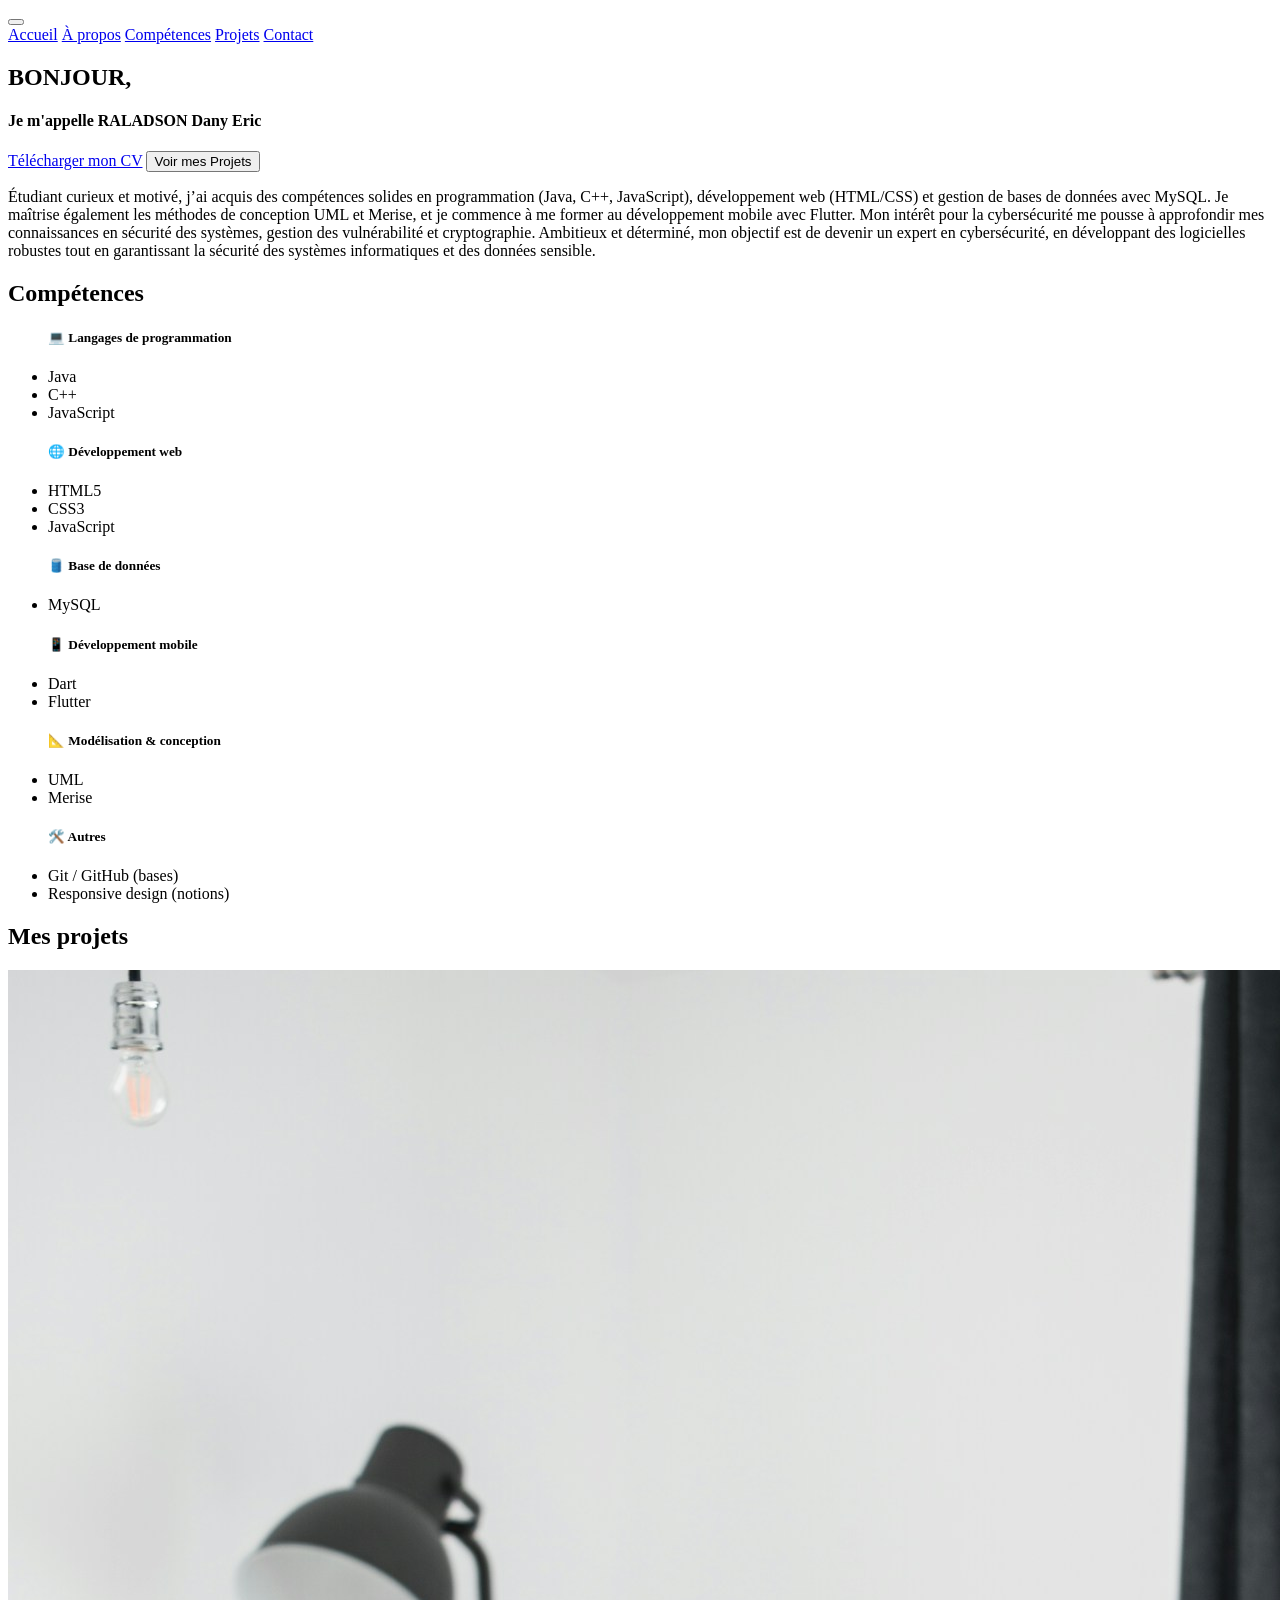
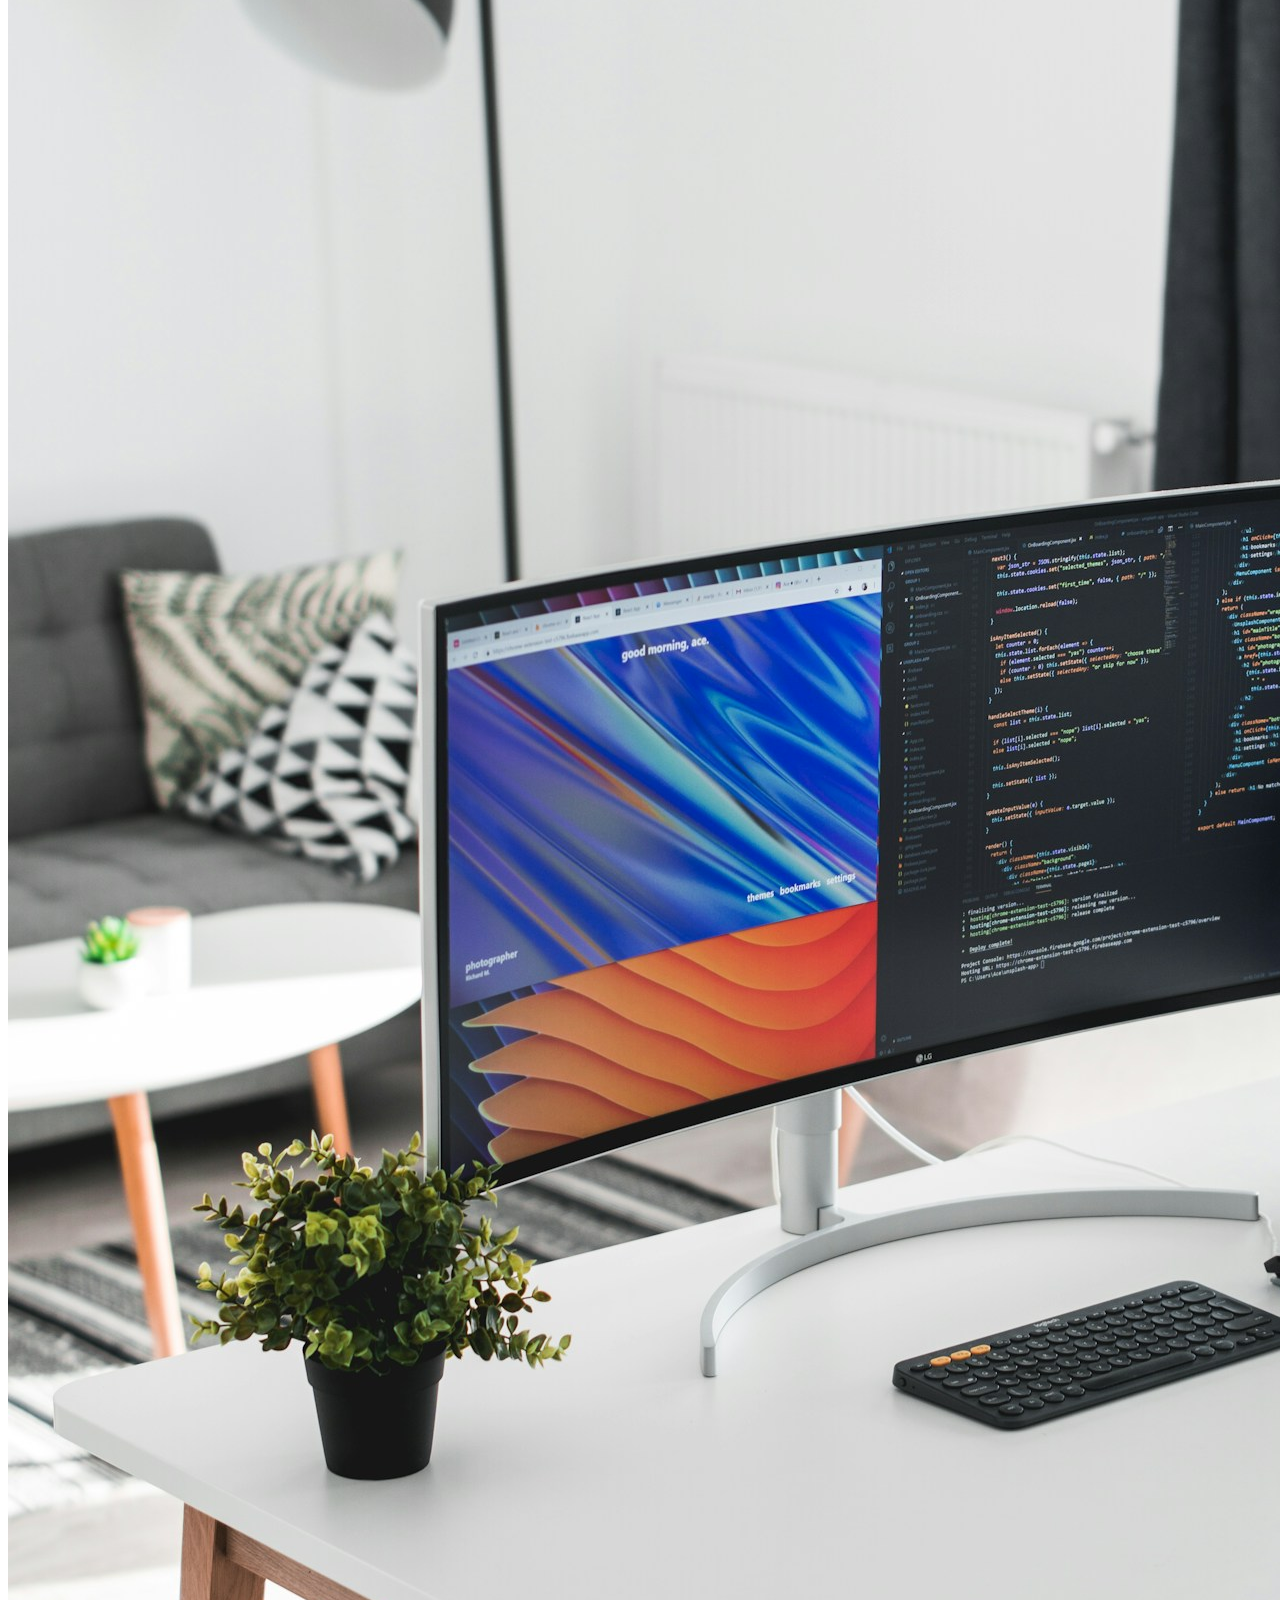
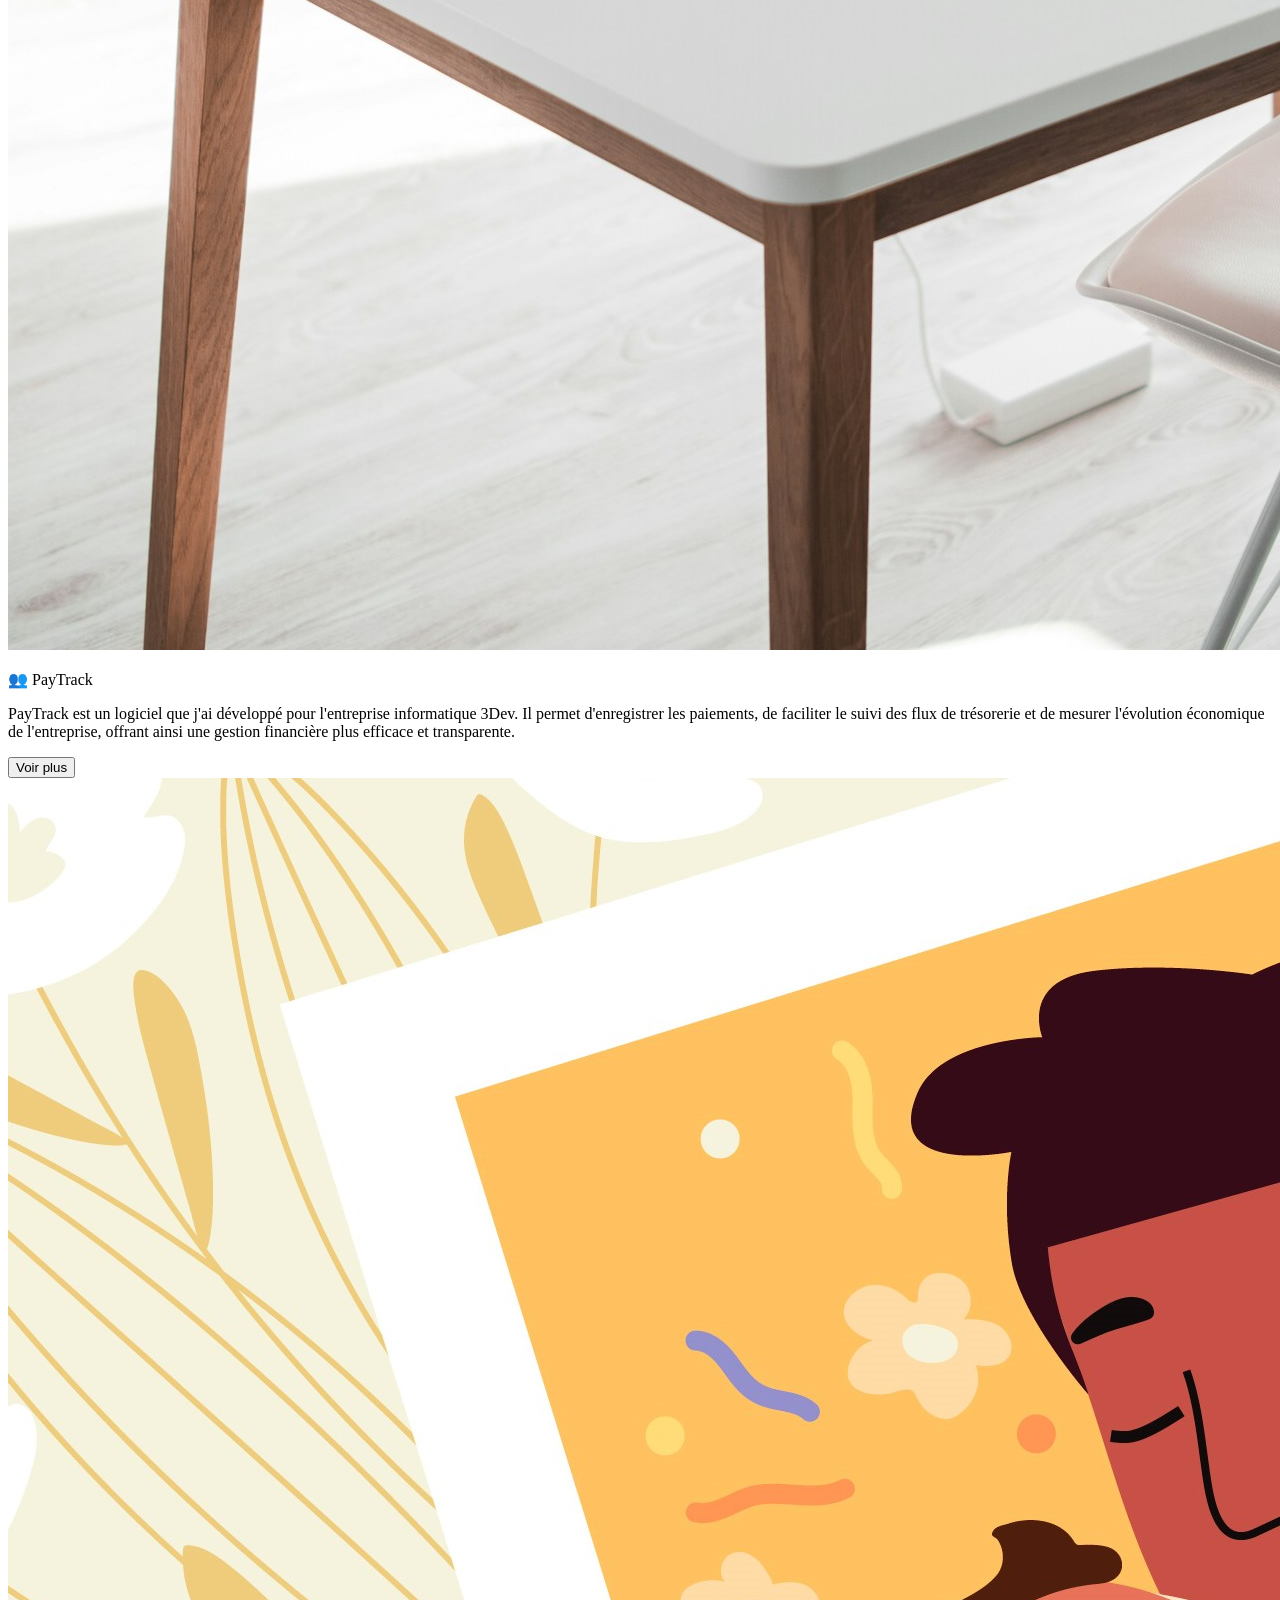
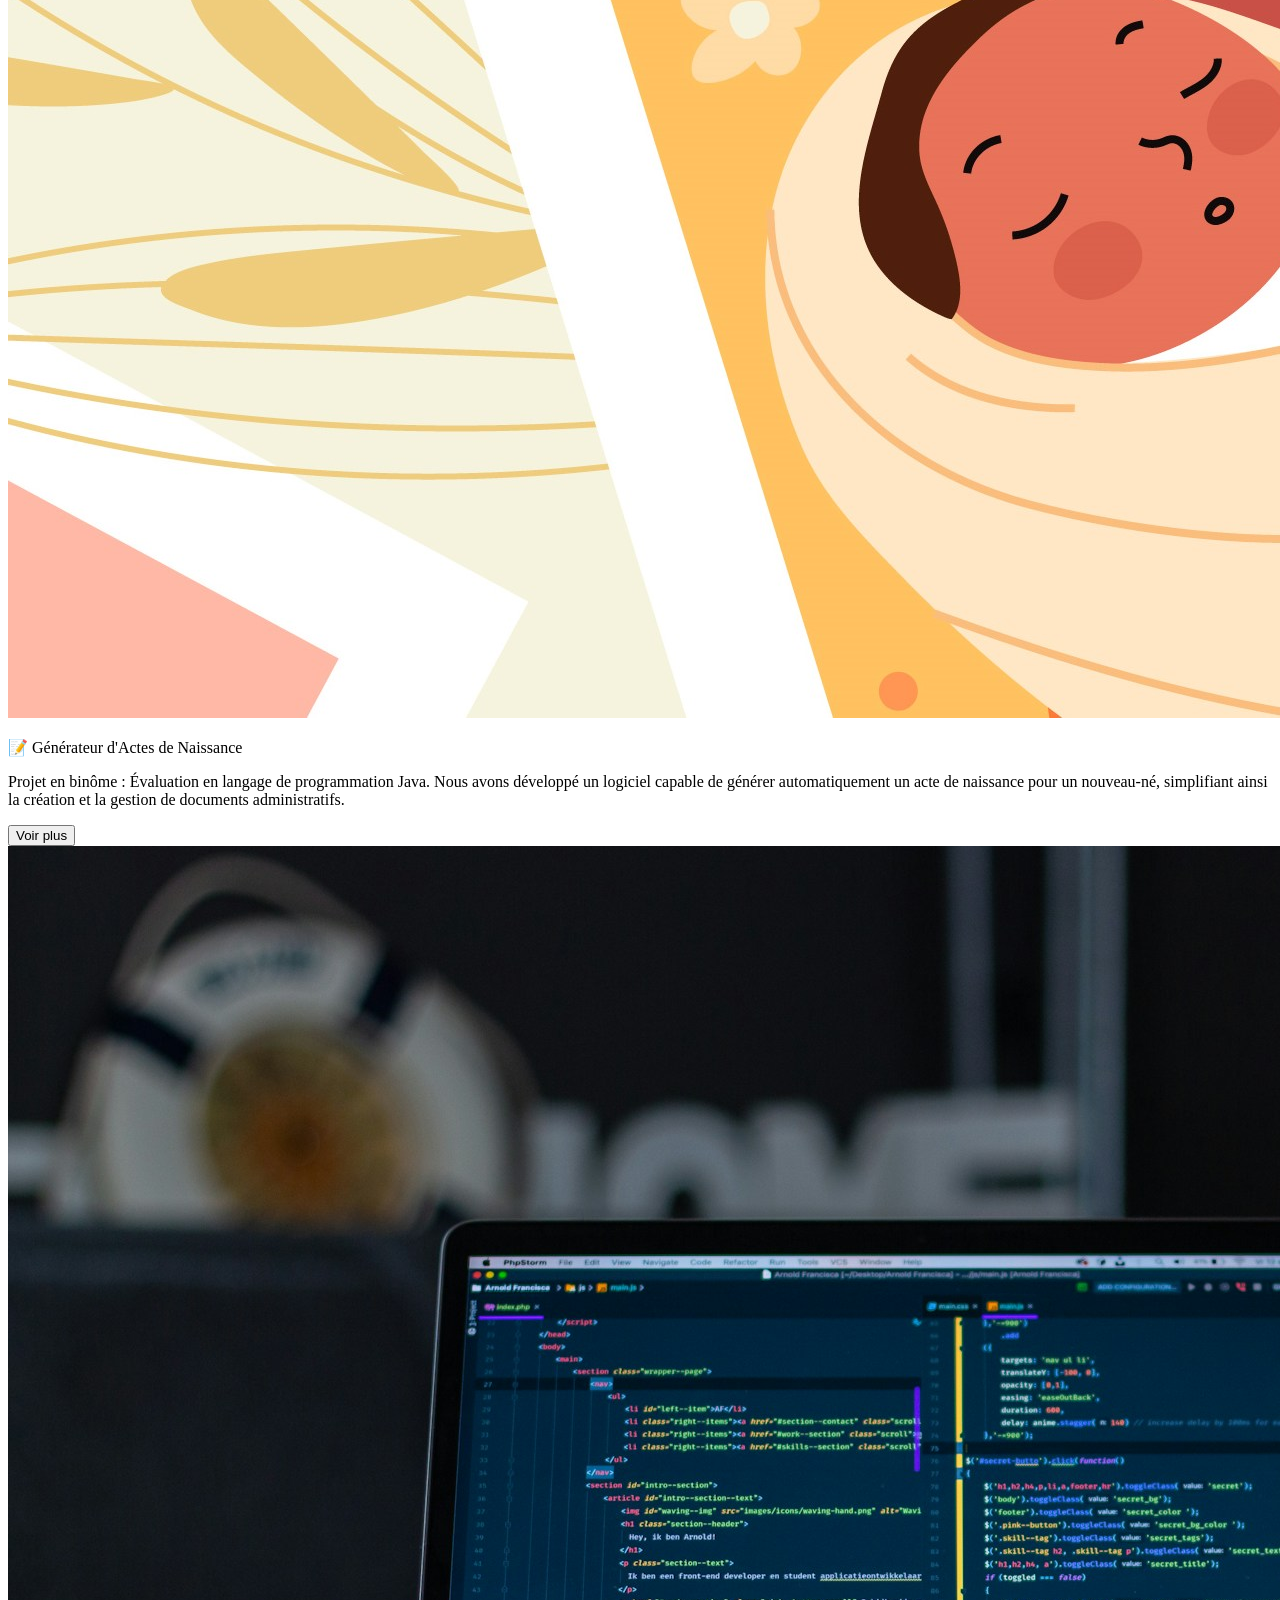
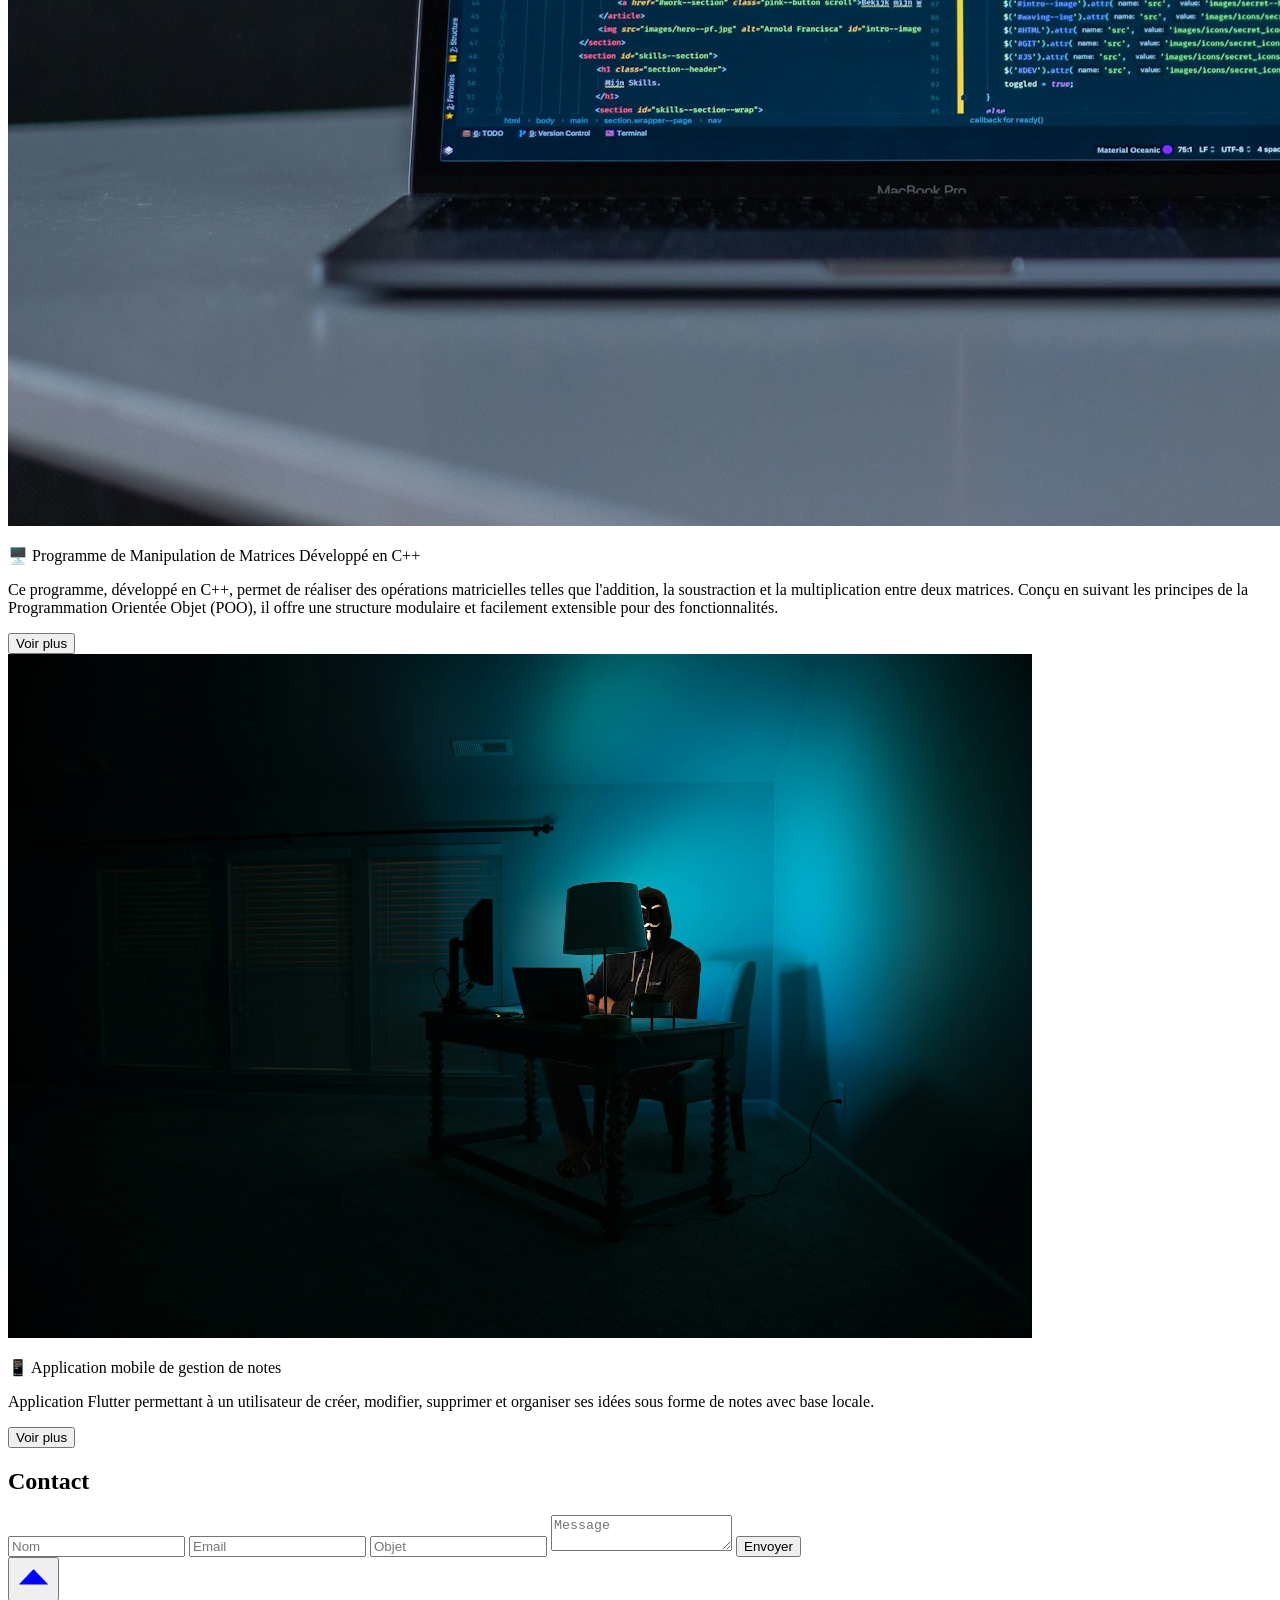
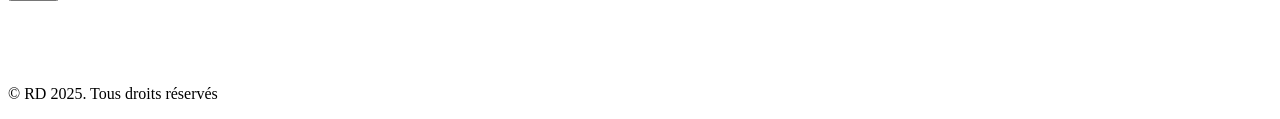
==== index.html @ 6e1ddc00 "enregistrement modification localisation" ====
<!DOCTYPE html>
<html lang="fr">

<head>
  <meta charset="UTF-8" />
  <meta name="viewport" content="width=device-width, initial-scale=1" />
  <link rel="stylesheet" href="style.css">
  <link rel="stylesheet" href="version_mobile.css">
  <link rel="stylesheet" href="version_tablette.css">
  <link rel="stylesheet" href="version_pc_réduit.css">
  <title>Portfolio RALADSON Dany Eric</title>
  <script src="typed.js"></script>
</head>

<body>
  <header>
    <div class="navigation" id="top">
      <div class="logo"></div>
      <button class="btn-menu">
        <img src="./new_icône/icons8_Menu_64px.png" alt="" class="menu" height="50px" width="50px" hidden>
      </button>
      <nav class="cacher">
        <a href="#ac">Accueil</a>
        <a href="#propos">À propos</a>
        <a href="#skill">Compétences</a>
        <a href="#projets">Projets</a>
        <a href="#contacts">Contact</a>
      </nav>
    </div>
  </header>

  <main>
    <section id="ac" class="fade-in">
      <div class="presentation">
        <h1>BONJOUR,</h1>
        <h4 class="nom">Je m'appelle <strong>RALADSON Dany Eric</strong></h4>
        <span id="typed"></span>

        <div class="boutton-header">
          <a href="/ressources/CV_RALADSON_DANY_ERIC.pdf" class="monCv" title="Télécharger mon CV">Télécharger mon CV</a>
          <button title="Projets sur Git">Voir mes Projets</button>
        </div>
      </div>
      <div class="photo">
      </div>
    </section>

    <section id="propos" class="fade-in">
      <div class="description">
        <p>
          Étudiant curieux et motivé, j’ai acquis des compétences solides en programmation (Java, C++, JavaScript),
          développement web (HTML/CSS) et gestion de bases de données avec MySQL.
          Je maîtrise également les méthodes de conception UML et Merise, et je commence à me former au développement
          mobile avec Flutter.
          Mon intérêt pour la cybersécurité me pousse
          à approfondir mes connaissances en sécurité
          des systèmes, gestion des vulnérabilité et cryptographie.
          Ambitieux et déterminé, mon objectif
          est de devenir un expert en
          cybersécurité, en développant des
          logicielles robustes tout en garantissant
          la sécurité des systèmes informatiques
          et des données sensible.
        </p>
      </div>
    </section>

    <h2 id="skill" class="fade-in">Compétences</h2>

    <section id="competences" class="container fade-in">

      <ul>

        <h5>💻 Langages de programmation</h5>
        <li>Java</li>
        <li>C++</li>
        <li>JavaScript</li>
      </ul>


      <ul>
        <h5>🌐 Développement web</h5>
        <li>HTML5</li>
        <li>CSS3</li>
        <li>JavaScript</li>
      </ul>


      <ul>
        <h5>🛢️ Base de données</h5>
        <li>MySQL</li>
      </ul>


      <ul>
        <h5>📱 Développement mobile</h5>
        <li>Dart</li>
        <li>Flutter</li>
      </ul>

      <ul>

        <h5>📐 Modélisation & conception</h5>
        <li>UML</li>
        <li>Merise</li>
      </ul>


      <ul>
        <h5>🛠️ Autres</h5>
        <li>Git / GitHub (bases)</li>
        <li>Responsive design (notions)</li>
      </ul>

    </section>

    <h2 id="projets" class="fade-in">Mes projets</h2>

    <section id="pj" class="fade-in">
      <div id="projet">
        <div class="flip-container" onclick="flipCard(this)">
          <div class="card">
            <div class="card-face front">
              <img src="/photo/Bureau.jpg" alt="" title="cliquer pour voir les détailles">
            </div>
            <div class="card-face back">
              <p class="titre">👥 PayTrack</p>
              <p class="detaille">
                PayTrack est un logiciel que j'ai développé pour l'entreprise informatique 3Dev. Il permet
                d'enregistrer les paiements, de
                faciliter le suivi des flux de trésorerie et de mesurer l'évolution économique de l'entreprise,
                offrant ainsi une gestion
                financière plus efficace et transparente.
              </p>
              <button class="voir_plus" title="voir">Voir plus</button>
            </div>
          </div>
        </div>

        <div class="flip-container" onclick="flipCard(this)">
          <div class="card">
            <div class="card-face front">
              <img src="/photo/acteDeNaissance.jpg" alt="" title="cliquer pour voir les détailles">
            </div>
            <div class="card-face back">
              <p class="titre">📝 Générateur d'Actes de Naissance</p>
              <p class="detaille">
                Projet en binôme : Évaluation en langage de programmation Java. Nous avons développé un logiciel
                capable de
                générer automatiquement un acte de naissance pour un nouveau-né, simplifiant ainsi la création
                et la
                gestion de
                documents administratifs.
              </p>
              <button class="voir_plus" title="voir">Voir plus</button>
            </div>
          </div>
        </div>

        <div class="flip-container" onclick="flipCard(this)">
          <div class="card">
            <div class="card-face front">
              <img src="/photo/illistration.jpg" alt="" title="cliquer pour voir les détailles">
            </div>
            <div class="card-face back">
              <p class="titre">🖥️ Programme de Manipulation de Matrices Développé en C++</p>
              <p class="detaille">
                Ce programme, développé en C++, permet de réaliser des opérations matricielles telles que
                l'addition, la soustraction
                et la multiplication entre deux matrices. Conçu en suivant les principes de la Programmation
                Orientée Objet (POO), il
                offre une structure modulaire et facilement extensible pour des fonctionnalités.
              </p>
              <button class="voir_plus" title="voir">Voir plus</button>
            </div>
          </div>
        </div>

        <div class="flip-container" onclick="flipCard(this)">
          <div class="card">
            <div class="card-face front">
              <img src="/photo/client.png" alt="" title="cliquer pour voir les détailles">
            </div>
            <div class="card-face back">
              <p class="titre">📱 Application mobile de gestion de notes</p>
              <p class="detaille">
                Application Flutter permettant à un utilisateur de créer, modifier, supprimer et organiser ses
                idées
                sous
                forme de notes avec base locale.
              </p>
              <button class="voir_plus" title="voir">Voir plus</button>
            </div>
          </div>
        </div>
      </div>
      </div>
    </section>

    <h2 id="contacts" class="fade-in">Contact</h2>

    <section id="contact" class="fade-in">
      <div id="contact">
        <div class="formulaire">
          <form action="mailto:raladsondanyeric@gmail.com" method="POST" enctype="text/plain" id="contactForm">
            <input type="text" name="nom" id="nom" placeholder="Nom" required />
            <input type="email" name="email" id="email" placeholder="Email" required />
            <input type="text" name="objet" id="objet" placeholder="Objet" required />
            <textarea name="message" id="message" placeholder="Message" required></textarea>
            <button type="submit">Envoyer</button>
          </form>
        </div>
      </div>
    </section>

  </main>
  <button id="btnTop"><img src="/new_icône/icons8_Sort_Up_50px_1.png" alt="" width="35px" height="35px"></button>
  <!-- <a href="#top" id="btnTop"><img src="../new_icône/icons8_Sort_Up_50px_1.png" alt="" width="35px" height="35px"></a> -->
  <footer>
    <div class="footer">
      <a href="#" aria-label="Facebook"><img src="/new_icône/facebook.png" alt="Facebook" /></a>
      <a href="#" aria-label="Whatsapp"><img src="/new_icône/whatsapp.png" alt="Whatsapp" /></a>
      <a href="#" aria-label="GitHub"><img src="/new_icône/github.png" alt="GitHub" /></a>
      <a href="#" aria-label="LinkedIn"><img src="/new_icône/linkedin.png" alt="LinkedIn" /></a>
    </div>
    <p id="copyright">&copy; RD 2025. Tous droits réservés</p>
  </footer>
</body>
<script src="index.js"></script>

</html>
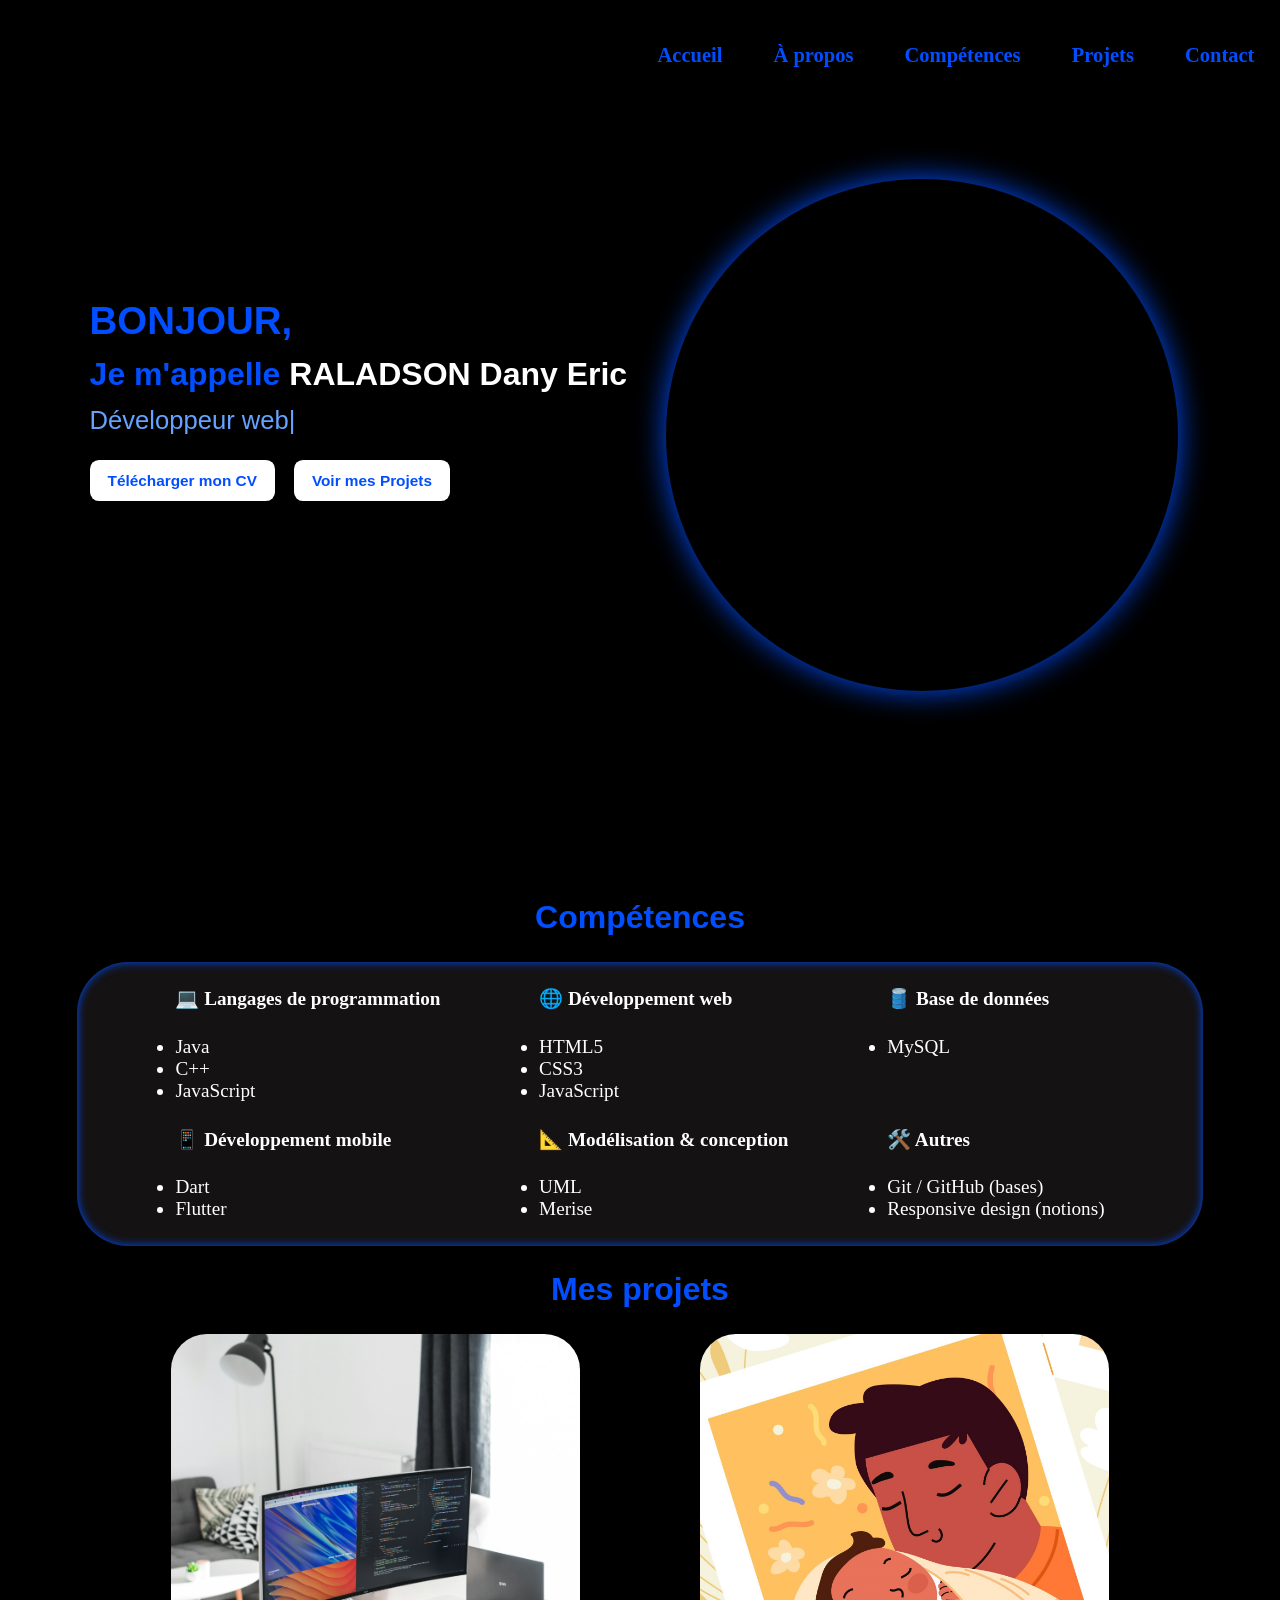
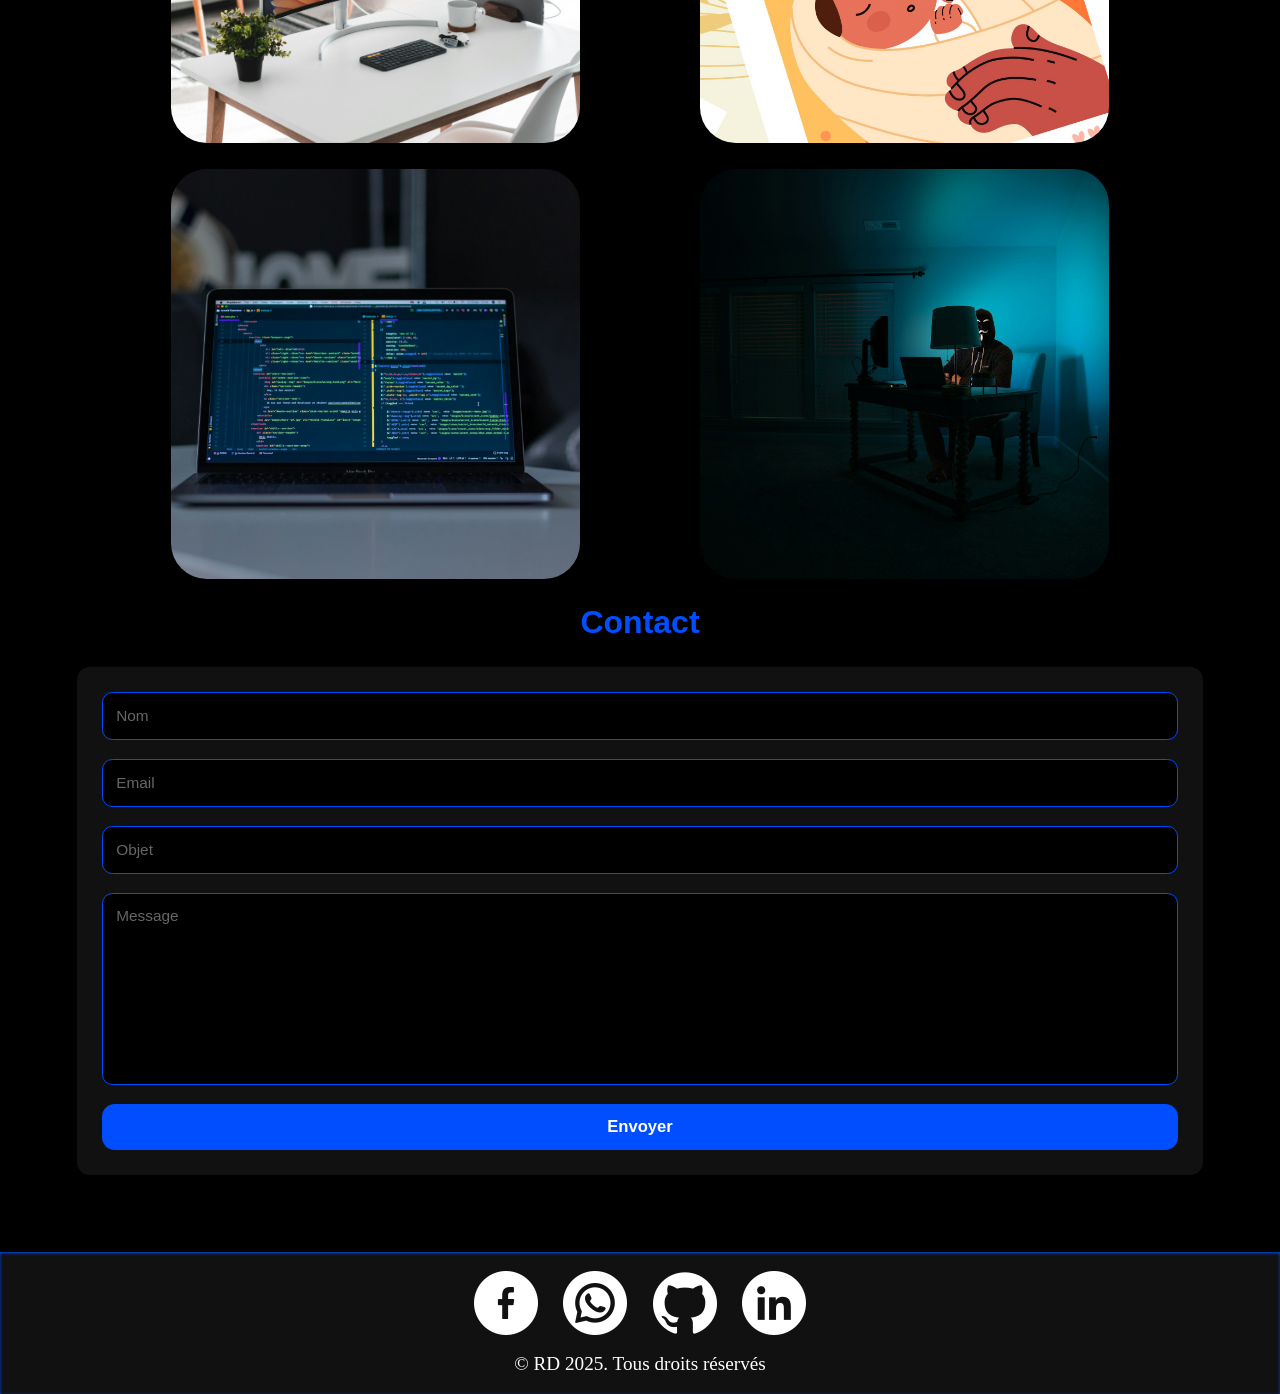
==== commit 3ce07d31: "modifaction url photo" ====
--- a/index.html
+++ b/index.html
@@ -4,12 +4,12 @@
 <head>
   <meta charset="UTF-8" />
   <meta name="viewport" content="width=device-width, initial-scale=1" />
-  <link rel="stylesheet" href="style.css">
-  <link rel="stylesheet" href="version_mobile.css">
-  <link rel="stylesheet" href="version_tablette.css">
-  <link rel="stylesheet" href="version_pc_réduit.css">
+  <link rel="stylesheet" href="./src/style.css">
+  <link rel="stylesheet" href="./src/version_mobile.css">
+  <link rel="stylesheet" href="./src/version_tablette.css">
+  <link rel="stylesheet" href="./src/version_pc_réduit.css">
   <title>Portfolio RALADSON Dany Eric</title>
-  <script src="typed.js"></script>
+  <script src="./src/typed.js"></script>
 </head>
 
 <body>
@@ -37,7 +37,7 @@
         <span id="typed"></span>
 
         <div class="boutton-header">
-          <a href="/ressources/CV_RALADSON_DANY_ERIC.pdf" class="monCv" title="Télécharger mon CV">Télécharger mon CV</a>
+          <a href="./ressources/CV_RALADSON_DANY_ERIC.pdf" class="monCv" title="Télécharger mon CV">Télécharger mon CV</a>
           <button title="Projets sur Git">Voir mes Projets</button>
         </div>
       </div>
@@ -121,7 +121,7 @@
         <div class="flip-container" onclick="flipCard(this)">
           <div class="card">
             <div class="card-face front">
-              <img src="/photo/Bureau.jpg" alt="" title="cliquer pour voir les détailles">
+              <img src="./photo/Bureau.jpg" alt="" title="cliquer pour voir les détailles">
             </div>
             <div class="card-face back">
               <p class="titre">👥 PayTrack</p>
@@ -140,7 +140,7 @@
         <div class="flip-container" onclick="flipCard(this)">
           <div class="card">
             <div class="card-face front">
-              <img src="/photo/acteDeNaissance.jpg" alt="" title="cliquer pour voir les détailles">
+              <img src="./photo/acteDeNaissance.jpg" alt="" title="cliquer pour voir les détailles">
             </div>
             <div class="card-face back">
               <p class="titre">📝 Générateur d'Actes de Naissance</p>
@@ -160,7 +160,7 @@
         <div class="flip-container" onclick="flipCard(this)">
           <div class="card">
             <div class="card-face front">
-              <img src="/photo/illistration.jpg" alt="" title="cliquer pour voir les détailles">
+              <img src="./photo/illistration.jpg" alt="" title="cliquer pour voir les détailles">
             </div>
             <div class="card-face back">
               <p class="titre">🖥️ Programme de Manipulation de Matrices Développé en C++</p>
@@ -179,7 +179,7 @@
         <div class="flip-container" onclick="flipCard(this)">
           <div class="card">
             <div class="card-face front">
-              <img src="/photo/client.png" alt="" title="cliquer pour voir les détailles">
+              <img src="./photo/client.png" alt="" title="cliquer pour voir les détailles">
             </div>
             <div class="card-face back">
               <p class="titre">📱 Application mobile de gestion de notes</p>
@@ -214,18 +214,18 @@
     </section>
 
   </main>
-  <button id="btnTop"><img src="/new_icône/icons8_Sort_Up_50px_1.png" alt="" width="35px" height="35px"></button>
+  <button id="btnTop"><img src="./new_icône/icons8_Sort_Up_50px_1.png" alt="" width="35px" height="35px"></button>
   <!-- <a href="#top" id="btnTop"><img src="../new_icône/icons8_Sort_Up_50px_1.png" alt="" width="35px" height="35px"></a> -->
   <footer>
     <div class="footer">
-      <a href="#" aria-label="Facebook"><img src="/new_icône/facebook.png" alt="Facebook" /></a>
-      <a href="#" aria-label="Whatsapp"><img src="/new_icône/whatsapp.png" alt="Whatsapp" /></a>
-      <a href="#" aria-label="GitHub"><img src="/new_icône/github.png" alt="GitHub" /></a>
-      <a href="#" aria-label="LinkedIn"><img src="/new_icône/linkedin.png" alt="LinkedIn" /></a>
+      <a href="#" aria-label="Facebook"><img src="./new_icône/facebook.png" alt="Facebook" /></a>
+      <a href="#" aria-label="Whatsapp"><img src="./new_icône/whatsapp.png" alt="Whatsapp" /></a>
+      <a href="#" aria-label="GitHub"><img src="./new_icône/github.png" alt="GitHub" /></a>
+      <a href="#" aria-label="LinkedIn"><img src="./new_icône/linkedin.png" alt="LinkedIn" /></a>
     </div>
     <p id="copyright">&copy; RD 2025. Tous droits réservés</p>
   </footer>
 </body>
-<script src="index.js"></script>
+<script src="./src/index.js"></script>
 
 </html>
--- a/src/style.css
+++ b/src/style.css
@@ -0,0 +1,458 @@
+@font-face {
+    font-family: 'Bodonitown';
+    src: url('./font/Bodonitown.ttf');
+}
+
+@font-face {
+    font-family: 'IstokWeb-Bold';
+    src: url('./font/IstokWeb-Bold.ttf');
+}
+
+@font-face {
+    font-family: 'IstokWeb-Regular';
+    src: url('./font/IstokWeb-Regular.ttf');
+}
+
+* {
+    margin: 0;
+    padding: 0;
+    box-sizing: border-box;
+    background: black;
+    color: white;
+}
+
+body {
+    background-color: #000000;
+    overflow-x: hidden;
+    scroll-behavior: smooth;
+}
+
+/* naviagtion */
+.navigation button {
+    border: none;
+}
+
+.navigation {
+    display: flex;
+    justify-content: space-between;
+    padding: 1vw;
+}
+
+.logo {
+    width: 7vw;
+    height: 7vw;
+    background: url(./logo/logo1.jpg) no-repeat center/cover;
+    border-radius: 50%;
+}
+
+a {
+    text-decoration: none;
+}
+
+nav a:hover {
+    color: white;
+    transition: color 1s;
+}
+
+nav {
+    display: flex;
+    gap: 2vw;
+    background: none;
+}
+
+nav a {
+    color: #004eff;
+    font-size: 1.6vw;
+    font-weight: 600;
+    padding: 0.5vw 1vw;
+    margin-top: 4%;
+    background: none;
+    transition: color 0.5s;
+}
+
+/* Main container */
+main {
+    max-width: 90vw;
+    margin: 4vw auto;
+    padding: 0 1vw;
+}
+
+/* Section titles */
+h1,
+h2,
+h3 {
+    font-family: 'IstokWeb-Bold', sans-serif;
+    margin-bottom: 1vw;
+}
+
+h1 {
+    font-size: 3vw;
+    color: #004eff;
+}
+
+
+h2 {
+    font-size: 2.5vw;
+    color: #004eff;
+    margin: 2vw;
+    text-align: center;
+}
+
+h3 {
+    font-size: 3vw;
+    margin-top: 0;
+    color: #004eff;
+    font-family: 'IstokWeb-Bold', sans-serif;
+    margin-bottom: 1vw;
+}
+
+h4 {
+    font-size: 2.5vw;
+    margin-top: 0;
+    color: #004eff;
+    font-family: 'IstokWeb-Bold', sans-serif;
+    margin-bottom: 1vw;
+}
+
+h5 {
+    color: #ffffff;
+    margin-bottom: 2vw;
+    font-size: 1.5vw;
+    background: none;
+}
+
+/* Section: Accueil */
+#ac {
+    display: grid;
+    grid-template-columns: auto auto;
+    gap: 2vw;
+    padding: 1vw;
+}
+
+span {
+    font-family: 'IstokWeb-Bold', sans-serif;
+    font-size: 2vw;
+    color: #66a3ff;
+    margin-top: 0;
+    margin-bottom: 2vw;
+}
+
+.boutton-header {
+    margin-top: 2vw;
+    display: flex;
+    gap: 1.5vw;
+    flex-wrap: wrap;
+}
+
+.boutton-header a,
+.boutton-header button {
+    font-family: 'IstokWeb-Regular', sans-serif;
+    font-weight: 700;
+    padding: 0.9vw 1.4vw;
+    font-size: 1.2vw;
+    border-radius: 0.7vw;
+    border: none;
+    cursor: pointer;
+    transition: all 0.5s ease;
+    background-color: white;
+    color: #004eff;
+    text-align: center;
+    display: inline-block;
+    text-decoration: none;
+}
+
+.boutton-header a:hover,
+.boutton-header button:hover {
+    background-color: #004eff;
+    color: white;
+    transition: background-color 2s;
+}
+.presentation{
+    padding-top: 120px;
+}
+
+.photo {
+    flex: 1 1 40vw;
+    width: 40vw;
+    height: 40vw;
+    background: url(./photo/Dany1.png) no-repeat center/cover;
+    border-radius: 50%;
+    box-shadow: 0 0 30px #004eff;
+}
+
+/* À propos */
+#propos {
+    margin-top: 2vw;
+    margin-bottom: 2vw;
+    display: flex;
+    gap: 3vw;
+    flex-wrap: wrap;
+}
+
+.description {
+    flex: 2 1 50vw;
+    font-size: 1.5vw;
+    text-align: justify;
+    line-height: 1.5;
+    position: relative;
+    left: -100vw;
+    transition: left 1s;
+}
+
+.description_scroll {
+    left: 0;
+}
+
+/* Section compétences*/
+
+#competences {
+    display: grid;
+    grid-template-columns: auto auto auto;
+    gap: 2vw;
+    justify-content: space-evenly;
+    background-color: #141213;
+    padding: 2vw 2vw;
+    border-radius: 4vw;
+    box-shadow: 0 0 10px #004eff inset;
+    -webkit-box-shadow: 0 0 10px #004eff inset;
+    margin-top: 2vw;
+    margin-bottom: 2vw;
+}
+
+ul {
+    background: none;
+}
+
+li {
+    background: none;
+    font-size: 1.5vw;
+}
+
+/* Projets */
+#projet {
+    display: grid;
+    grid-template-columns: auto auto;
+    gap: 2vw;
+    justify-content: space-evenly;
+}
+
+.flip-container {
+    perspective: 1000px;
+    width: 32vw;
+    min-height: 32vw;
+    cursor: pointer;
+}
+
+.card {
+    width: 100%;
+    height: 100%;
+    position: relative;
+    transform-style: preserve-3d;
+    transition: transform 0.8s;
+}
+
+.card.flipped {
+    transform: rotateY(180deg);
+}
+
+.card-face {
+    position: absolute;
+    width: 100%;
+    height: 100%;
+    backface-visibility: hidden;
+    border-radius: 2.5vw;
+}
+
+.front img {
+    width: 100%;
+    height: 100%;
+    object-fit: cover;
+    border-radius: 2.8vw;
+}
+
+.back {
+    background-color: #141213;
+    transform: rotateY(180deg);
+    display: flex;
+    flex-direction: column;
+    justify-content: center;
+    align-items: center;
+    color: white;
+    padding: 20px;
+    box-sizing: border-box;
+}
+
+.back .titre {
+    font-weight: bold;
+    font-size: 1.7vw;
+    margin-bottom: 2vw;
+    text-align: center;
+    background: none;
+}
+
+.back .detaille {
+    font-size: 1.4vw;
+    flex-grow: 1;
+    margin-bottom: 2vw;
+    text-align: justify;
+    line-height: 1.4;
+    background: none;
+}
+
+.back .voir_plus {
+    position: absolute;
+    bottom: 1.8vw;
+    left: 50%;
+    transform: translateX(-50%);
+    border-radius: 1.5vw;
+    border: none;
+    padding: 1vw 2vw;
+    background: white;
+    color: #004eff;
+    font-weight: bold;
+    font-size: 1vw;
+    cursor: pointer;
+    transition: all 0.5s ease;
+}
+
+.back .voir_plus:hover {
+    background: #004eff;
+    color: white;
+}
+
+/* Contact */
+#contact {
+    margin-bottom: 6vw;
+}
+
+.formulaire {
+    flex: 1 1 35vw;
+}
+
+form {
+    display: flex;
+    flex-direction: column;
+    gap: 1.5vw;
+    background-color: #111111;
+    padding: 2vw;
+    border-radius: 1vw;
+}
+
+input,
+textarea {
+    padding: 1vw;
+    border-radius: 0.8vw;
+    border: 1.5px solid #004eff;
+    background: #000;
+    color: white;
+    font-size: 1.3vw;
+    font-family: 'Bodonitown', sans-serif;
+    resize: none;
+}
+
+textarea {
+    height: 15vw;
+}
+
+input::placeholder,
+textarea::placeholder {
+    color: #666;
+    font-size: 1.2vw;
+}
+
+input:focus,
+textarea:focus {
+    outline: none;
+    border-color: #66a3ff;
+    box-shadow: 0 0 10px #66a3ff;
+    transition: 0.3s;
+}
+
+#contact button {
+    padding: 1vw;
+    background: #004eff;
+    border: none;
+    border-radius: 1vw;
+    color: white;
+    font-weight: 700;
+    font-size: 1.3vw;
+    cursor: pointer;
+    transition: background 0.3s ease;
+}
+
+#contact button:hover {
+    background: #ffffff;
+    color: #004eff;
+}
+
+/* Footer */
+footer {
+    background-color: #111111;
+    text-align: center;
+    padding: 1.5vw 1vw;
+    color: white;
+    font-size: 1.5vw;
+    font-weight: 300;
+    box-shadow: inset 0 1px 3px #004eff;
+}
+
+.footer {
+    margin-bottom: 1vw;
+    display: flex;
+    justify-content: center;
+    gap: 2vw;
+    background: none;
+}
+
+.footer a {
+    background: none;
+}
+
+.footer a img {
+    filter: brightness(1);
+    transition: filter 0.4s;
+    background: none;
+}
+
+.footer a img:hover {
+    filter: brightness(0.6) drop-shadow(0 0 5px #004eff);
+    border-radius: 50%;
+}
+
+#copyright {
+    background: none;
+}
+
+/* Animation fade-in */
+.fade-in {
+    opacity: 0;
+    transform: translateY(20px);
+    transition: opacity 0.8s ease-out, transform 0.8s ease-out;
+}
+
+.fade-in.visible {
+    opacity: 1;
+    transform: translateY(0);
+}
+
+/*btn top*/
+#btnTop {
+    position: fixed;
+    bottom: 30px;
+    right: 20px;
+    border: none;
+    background: transparent;
+    cursor: pointer;
+    display: none;
+    z-index: 1000;
+    opacity: 0.5;
+    transition: opacity 0.3s ease;
+}
+
+#btnTop:hover {
+    opacity: 1;
+}
+
+#btnTop img {
+    background: transparent;
+}
--- a/src/version_mobile.css
+++ b/src/version_mobile.css
@@ -0,0 +1,331 @@
+@font-face {
+    font-family: 'Bodonitown';
+    src: url('./font/Bodonitown.ttf');
+    font-family: 'IstokWeb-Bold';
+    src: url('./font/IstokWeb-Bold.ttf');
+}
+
+@media all and (max-width : 600px) {
+
+    /*navigation*/
+    .navigation {
+        display: grid;
+        grid-template-columns: auto auto;
+    }
+
+    .logo {
+        width: 14vw;
+        height: 14vw;
+        background: url(./logo/logo1.jpg) no-repeat center/cover;
+        border-radius: 50%;
+    }
+
+    .cacher {
+        display: grid;
+        grid-template-columns: auto;
+        grid-column: 1 / span 2;
+        margin: 2vw;
+        text-align: center;
+        position: absolute;
+        top: -80vw;
+        right: 37%;
+        animation: animation-cacher 700ms;
+    }
+
+    @keyframes animation-cacher {
+        0% {
+            top: 0;
+        }
+
+        100% {
+            top: -80vw;
+        }
+    }
+
+    @keyframes animation-apparition {
+        0% {
+            display: none;
+            position: relative;
+            top: -80vw;
+        }
+
+        100% {
+            position: relative;
+            top: 0;
+        }
+    }
+
+    .apparition-nav {
+        display: grid;
+        grid-template-columns: auto;
+        grid-column: 1 / span 2;
+        margin: 2vw;
+        text-align: center;
+        animation: animation-apparition 700ms;
+    }
+
+    nav a {
+        color: #004eff;
+        font-size: 3.2vw;
+        font-weight: 600;
+        padding: 1vw 2vw;
+        margin-top: 4%;
+        background: none;
+        transition: color 0.5s;
+    }
+
+    .menu {
+        display: block;
+    }
+
+    /* Section titles */
+    h1,
+    h2,
+    h3 {
+        font-family: 'IstokWeb-Bold', sans-serif;
+        margin-bottom: 2vw;
+    }
+
+    h1 {
+        font-size: 6vw;
+        color: #004eff;
+    }
+
+
+    h2 {
+        font-size: 5vw;
+        color: #004eff;
+        margin: 4vw;
+        text-align: center;
+    }
+
+    h3 {
+        font-size: 2vw;
+        margin-top: 0;
+        color: #004eff;
+        font-family: 'IstokWeb-Bold', sans-serif;
+        margin-bottom: 2vw;
+    }
+
+    h4 {
+        font-size: 5vw;
+        margin-top: 0;
+        color: #004eff;
+        font-family: 'IstokWeb-Bold', sans-serif;
+        margin-bottom: 2vw;
+    }
+
+    h5 {
+        color: #ffffff;
+        margin-bottom: 4vw;
+        font-size: 3vw;
+        background: none;
+    }
+
+    /* Section: Accueil */
+    #ac {
+        display: grid;
+        grid-template-columns: auto;
+        gap: 2vw;
+        padding: 1vw;
+    }
+
+    span {
+        font-family: 'IstokWeb-Bold', sans-serif;
+        font-size: 6vw;
+        color: #66a3ff;
+        margin-top: 0;
+        margin-bottom: 2vw;
+    }
+
+    .boutton-header a,
+    .boutton-header button {
+        font-family: 'IstokWeb-Regular', sans-serif;
+        font-weight: 700;
+        padding: 1.8vw 2.8vw;
+        font-size: 2.4vw;
+        border-radius: 1.4vw;
+        border: none;
+        cursor: pointer;
+        transition: all 0.5s ease;
+        background-color: white;
+        color: #004eff;
+        text-align: center;
+        display: inline-block;
+        text-decoration: none;
+    }
+
+    .photo {
+        margin: 4vw auto;
+        width: 100%;
+        height: 350px;
+        background: url(./photo/Dany1.png) no-repeat center/cover;
+        border-radius: 0% !important;
+        box-shadow: none;
+    }
+
+    /* À propos */
+    .description {
+        flex: 2 1 50vw;
+        font-size: 3vw;
+        text-align: justify;
+        line-height: 1.5;
+        position: relative;
+        left: 0vw;
+        transition: left 1s;
+    }
+
+    /* Section compétences*/
+
+    #competences {
+        display: grid;
+        grid-template-columns: auto;
+        gap: 2vw;
+        justify-content: space-evenly;
+        background-color: #141213;
+        padding: 2vw 2vw;
+        border-radius: 4vw;
+        box-shadow: 0 0 10px #004eff inset;
+        -webkit-box-shadow: 0 0 10px #004eff inset;
+        margin-top: 2vw;
+        margin-bottom: 2vw;
+    }
+
+    li {
+        background: none;
+        font-size: 3vw;
+    }
+
+    /* Projets */
+    #projet {
+        display: grid;
+        grid-template-columns: 100%;
+        row-gap: 4vw;
+    }
+
+    .flip-container {
+        perspective: 1000px;
+        width: 100%;
+        min-height: 64vw;
+        cursor: pointer;
+    }
+
+    .card-face {
+        position: absolute;
+        width: 100%;
+        height: 100%;
+        backface-visibility: hidden;
+        border-radius: 5vw;
+    }
+
+    .front img {
+        width: 100%;
+        height: 100%;
+        object-fit: cover;
+        border-radius: 5.8vw;
+    }
+
+    .back .titre {
+        font-weight: bold;
+        font-size: 3.4vw;
+        margin-bottom: 4vw;
+        text-align: center;
+        background: none;
+    }
+
+    .back .detaille {
+        font-size: 2.8vw;
+        flex-grow: 1;
+        margin-bottom: 4vw;
+        text-align: justify;
+        line-height: 1.4;
+        background: none;
+    }
+
+    .back .voir_plus {
+        position: absolute;
+        bottom: 3.6vw;
+        left: 50%;
+        transform: translateX(-50%);
+        border-radius: 3vw;
+        border: none;
+        padding: 2vw 4vw;
+        background: white;
+        color: #004eff;
+        font-weight: bold;
+        font-size: 2vw;
+        cursor: pointer;
+        transition: all 0.5s ease;
+    }
+
+    /* Contact */
+    #contact {
+        margin-bottom: 12vw;
+    }
+
+    .formulaire {
+        flex: 2 2 70vw;
+    }
+
+    form {
+        display: flex;
+        flex-direction: column;
+        gap: 3vw;
+        background-color: #111111;
+        padding: 4vw;
+        border-radius: 2vw;
+    }
+
+    input,
+    textarea {
+        padding: 2vw;
+        border-radius: 1.6vw;
+        border: 1.5px solid #004eff;
+        background: #000;
+        color: white;
+        font-size: 2.6vw;
+        font-family: 'Bodonitown', sans-serif;
+        resize: none;
+    }
+
+    textarea {
+        height: 30vw;
+    }
+
+    input::placeholder,
+    textarea::placeholder {
+        color: #666;
+        font-size: 2.4vw;
+    }
+
+    #contact button {
+        padding: 2.4vw;
+        background: #004eff;
+        border: none;
+        border-radius: 2vw;
+        color: white;
+        font-weight: 700;
+        font-size: 2.6vw;
+        cursor: pointer;
+        transition: background 0.3s ease;
+    }
+
+    /* Footer */
+    .footer a img {
+        width: 10vw;
+        filter: brightness(1);
+        transition: filter 0.4s;
+        background: none;
+    }
+
+    #copyright {
+        font-size: 4vw;
+    }
+
+    /*btn top*/
+    #btnTop {
+        position: fixed;
+        bottom: 30px;
+        right: 5px;
+    }
+}
--- a/src/version_tablette.css
+++ b/src/version_tablette.css
@@ -0,0 +1,304 @@
+@media only screen and (min-width: 600px) and (max-width: 992px) {
+
+    /*navigation*/
+    .navigation {
+        display: grid;
+        grid-template-columns: auto auto;
+    }
+
+    .navigation button img {
+        height: 64px;
+        width: 64px;
+    }
+
+    .logo {
+        width: 8vw;
+        height: 8vw;
+        background: url(./logo/logo1.jpg) no-repeat center/cover;
+        border-radius: 50%;
+    }
+
+    .cacher {
+        display: grid;
+        grid-template-columns: auto;
+        grid-column: 1 / span 2;
+        margin: 2vw;
+        text-align: center;
+        position: absolute;
+        top: -80vw;
+        right: 42%;
+        animation: animation-cacher 700ms;
+    }
+
+    @keyframes animation-cacher {
+        0% {
+            top: 0;
+        }
+
+        100% {
+            top: -80vw;
+        }
+    }
+
+    @keyframes animation-apparition {
+        0% {
+            display: none;
+            position: relative;
+            top: -80vw;
+        }
+
+        100% {
+            position: relative;
+            top: 0;
+        }
+    }
+
+    .apparition-nav {
+        display: grid;
+        grid-template-columns: auto;
+        grid-column: 1 / span 2;
+        margin: 2vw;
+        text-align: center;
+        animation: animation-apparition 700ms;
+    }
+
+    nav a {
+        color: #004eff;
+        font-size: 1.8vw;
+        font-weight: 600;
+        padding: 0.5vw 1vw;
+        margin-top: 2%;
+        background: none;
+        transition: color 0.5s;
+    }
+
+    .menu {
+        display: block;
+    }
+
+    /* Section titles */
+    h1,
+    h2,
+    h3 {
+        font-family: 'IstokWeb-Bold', sans-serif;
+        margin-bottom: 1vw;
+    }
+
+    h1 {
+        font-size: 3vw;
+        color: #004eff;
+    }
+
+
+    h2 {
+        font-size: 2.5vw;
+        color: #004eff;
+        margin: 4vw;
+        text-align: center;
+    }
+
+    h3 {
+        font-size: 1vw;
+        margin-top: 0;
+        color: #004eff;
+        font-family: 'IstokWeb-Bold', sans-serif;
+        margin-bottom: 2vw;
+    }
+
+    h4 {
+        font-size: 2.5vw;
+        margin-top: 0;
+        color: #004eff;
+        font-family: 'IstokWeb-Bold', sans-serif;
+        margin-bottom: 2vw;
+    }
+
+    h5 {
+        color: #ffffff;
+        margin-bottom: 2vw;
+        font-size: 2vw;
+        background: none;
+    }
+
+    /* Section: Accueil */
+    #ac {
+        display: grid;
+        grid-template-columns: auto;
+        gap: 2vw;
+        padding: 1vw;
+    }
+
+    span {
+        font-family: 'IstokWeb-Bold', sans-serif;
+        font-size: 3vw;
+        color: #66a3ff;
+        margin-top: 0;
+        margin-bottom: 1vw;
+    }
+
+    .boutton-header a,
+    .boutton-header button {
+        font-family: 'IstokWeb-Regular', sans-serif;
+        font-weight: 700;
+        padding: 0.9vw 1.4vw;
+        font-size: 1.5vw;
+        border-radius: 0.7vw;
+        border: none;
+        cursor: pointer;
+        transition: all 0.5s ease;
+        background-color: white;
+        color: #004eff;
+        text-align: center;
+        display: inline-block;
+        text-decoration: none;
+    }
+
+    .photo {
+        margin: 2vw auto;
+        width: 100%;
+        height: 800px;
+        background: url(./photo/Dany1.png) no-repeat center/cover;
+        border-radius: 0% !important;
+        box-shadow: none;
+    }
+
+    /* À propos */
+    .description {
+        flex: 2 1 50vw;
+        font-size: 2.2vw;
+        text-align: justify;
+        line-height: 1.5;
+        position: relative;
+        left: 0vw;
+        transition: left 1s;
+    }
+
+    /* Section compétences*/
+    #competences {
+        padding: 4vw;
+    }
+
+    li {
+        background: none;
+        font-size: 1.8vw;
+    }
+
+    /* Projets */
+    #projet {
+        display: grid;
+        grid-template-columns: 100%;
+        row-gap: 4vw;
+        justify-content: space-evenly;
+    }
+
+    .flip-container {
+        perspective: 1000px;
+        width: 100%;
+        min-height: 32vw;
+        cursor: pointer;
+    }
+
+    .back .titre {
+        font-weight: bold;
+        font-size: 2vw;
+        margin-bottom: 2vw;
+        text-align: center;
+        background: none;
+    }
+
+    .back .detaille {
+        font-size: 2vw;
+        flex-grow: 1;
+        margin-bottom: 2vw;
+        text-align: justify;
+        line-height: 1.4;
+        background: none;
+    }
+
+    .back .voir_plus {
+        position: absolute;
+        bottom: 1.8vw;
+        left: 50%;
+        transform: translateX(-50%);
+        border-radius: 3vw;
+        border: none;
+        padding: 1vw 2vw;
+        background: white;
+        color: #004eff;
+        font-weight: bold;
+        font-size: 1.5vw;
+        cursor: pointer;
+        transition: all 0.5s ease;
+    }
+
+    /* Contact */
+    #contact {
+        margin-bottom: 10vw;
+    }
+
+    .formulaire {
+        flex: 2 2 35vw;
+    }
+
+    form {
+        display: flex;
+        flex-direction: column;
+        gap: 3vw;
+        background-color: #111111;
+        padding: 2vw;
+        border-radius: 2vw;
+    }
+
+    input,
+    textarea {
+        padding: 1vw;
+        border-radius: 1.4vw;
+        border: 1.5px solid #004eff;
+        background: #000;
+        color: white;
+        font-size: 2vw;
+        font-family: 'Bodonitown', sans-serif;
+        resize: none;
+    }
+
+    textarea {
+        height: 25vw;
+    }
+
+    input::placeholder,
+    textarea::placeholder {
+        color: #666;
+        font-size: 2vw;
+    }
+
+    #contact button {
+        padding: 1vw;
+        background: #004eff;
+        border: none;
+        border-radius: 1vw;
+        color: white;
+        font-weight: 700;
+        font-size: 1.5vw;
+        cursor: pointer;
+        transition: background 0.3s ease;
+    }
+
+    /* Footer */
+    .footer a img {
+        width: 7vw;
+        filter: brightness(1);
+        transition: filter 0.4s;
+        background: none;
+    }
+
+    #copyright {
+        font-size: 2vw;
+    }
+
+    /*btn top*/
+    #btnTop {
+        position: fixed;
+        bottom: 30px;
+        right: 5px;
+    }
+}
--- a/src/version_pc_réduit.css
+++ b/src/version_pc_réduit.css
@@ -0,0 +1,12 @@
+@media only screen and (max-width: 1270px){
+    .description {
+        flex: 2 1 50vw;
+        font-size: 2.2vw;
+        text-align: justify;
+        line-height: 1.5;
+        position: relative;
+        left: 0vw;
+        transition: left 1s;
+    }
+}
+/* 1290px */
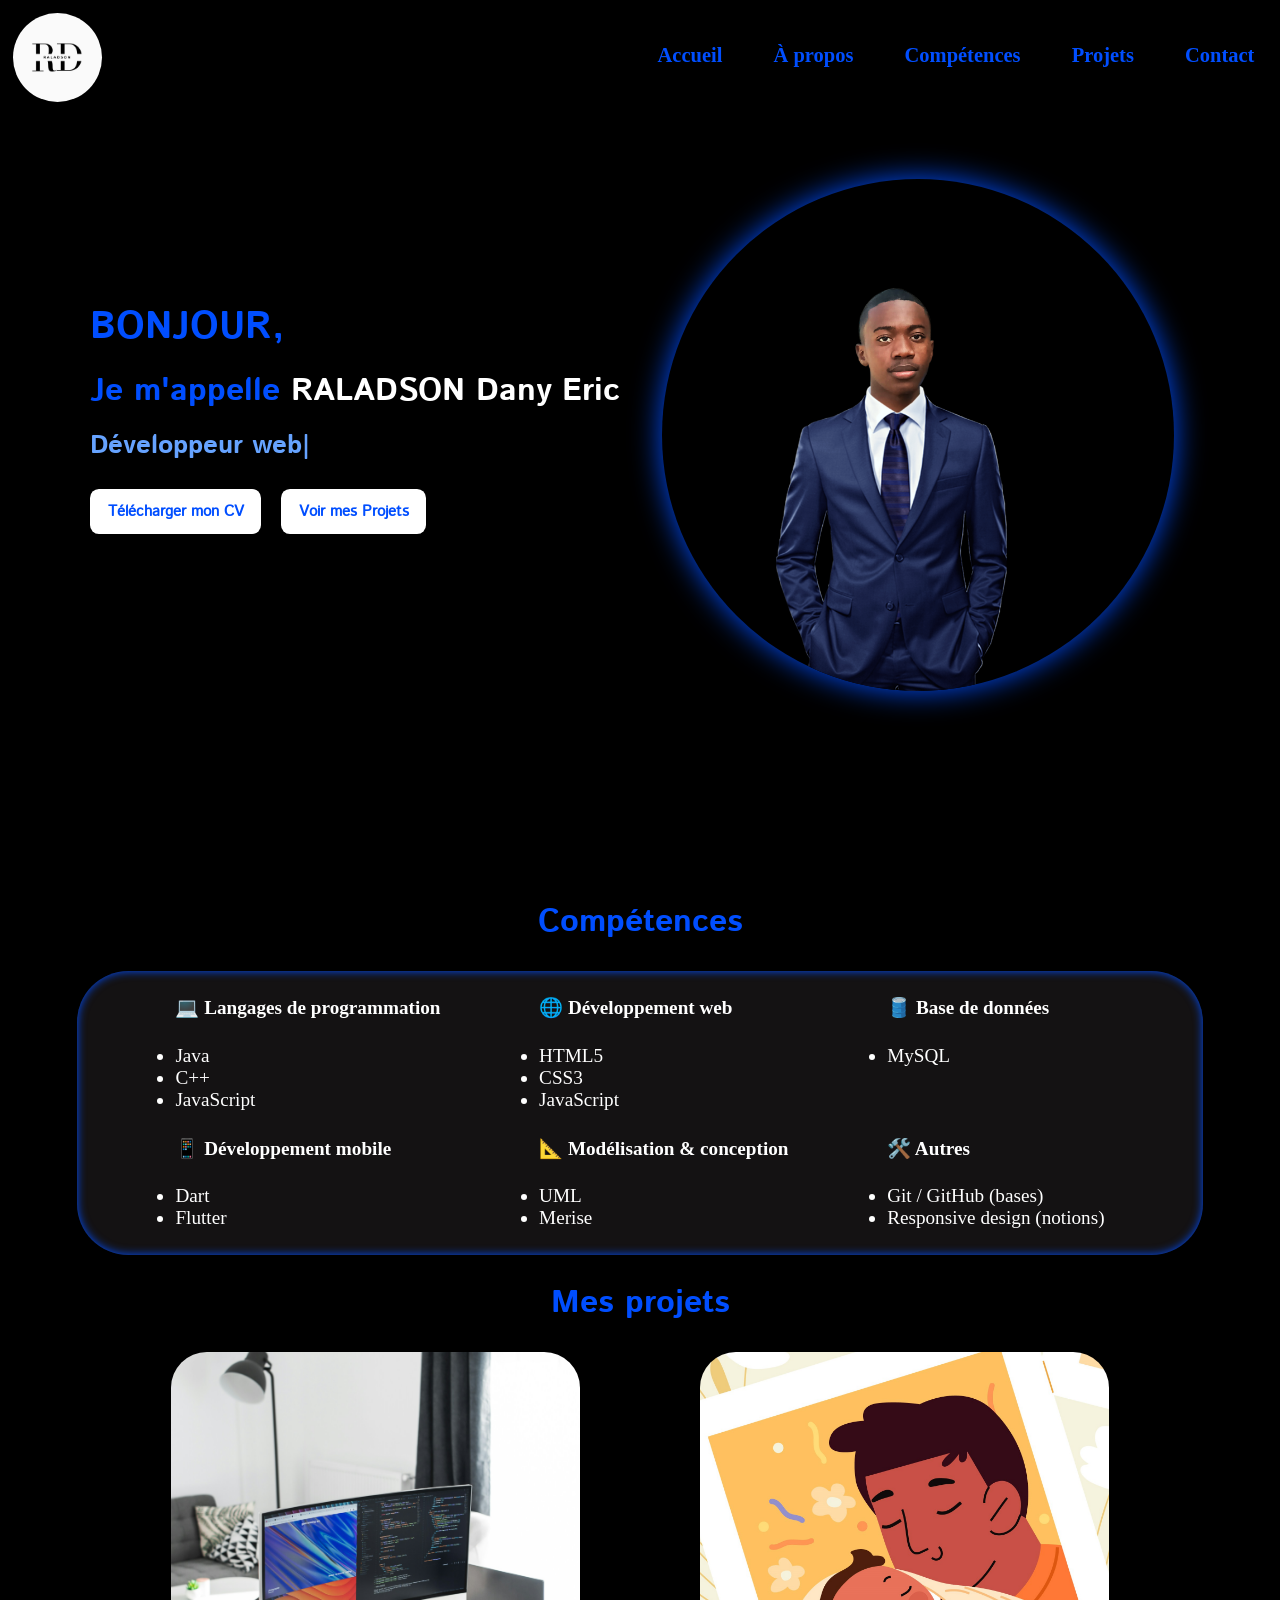
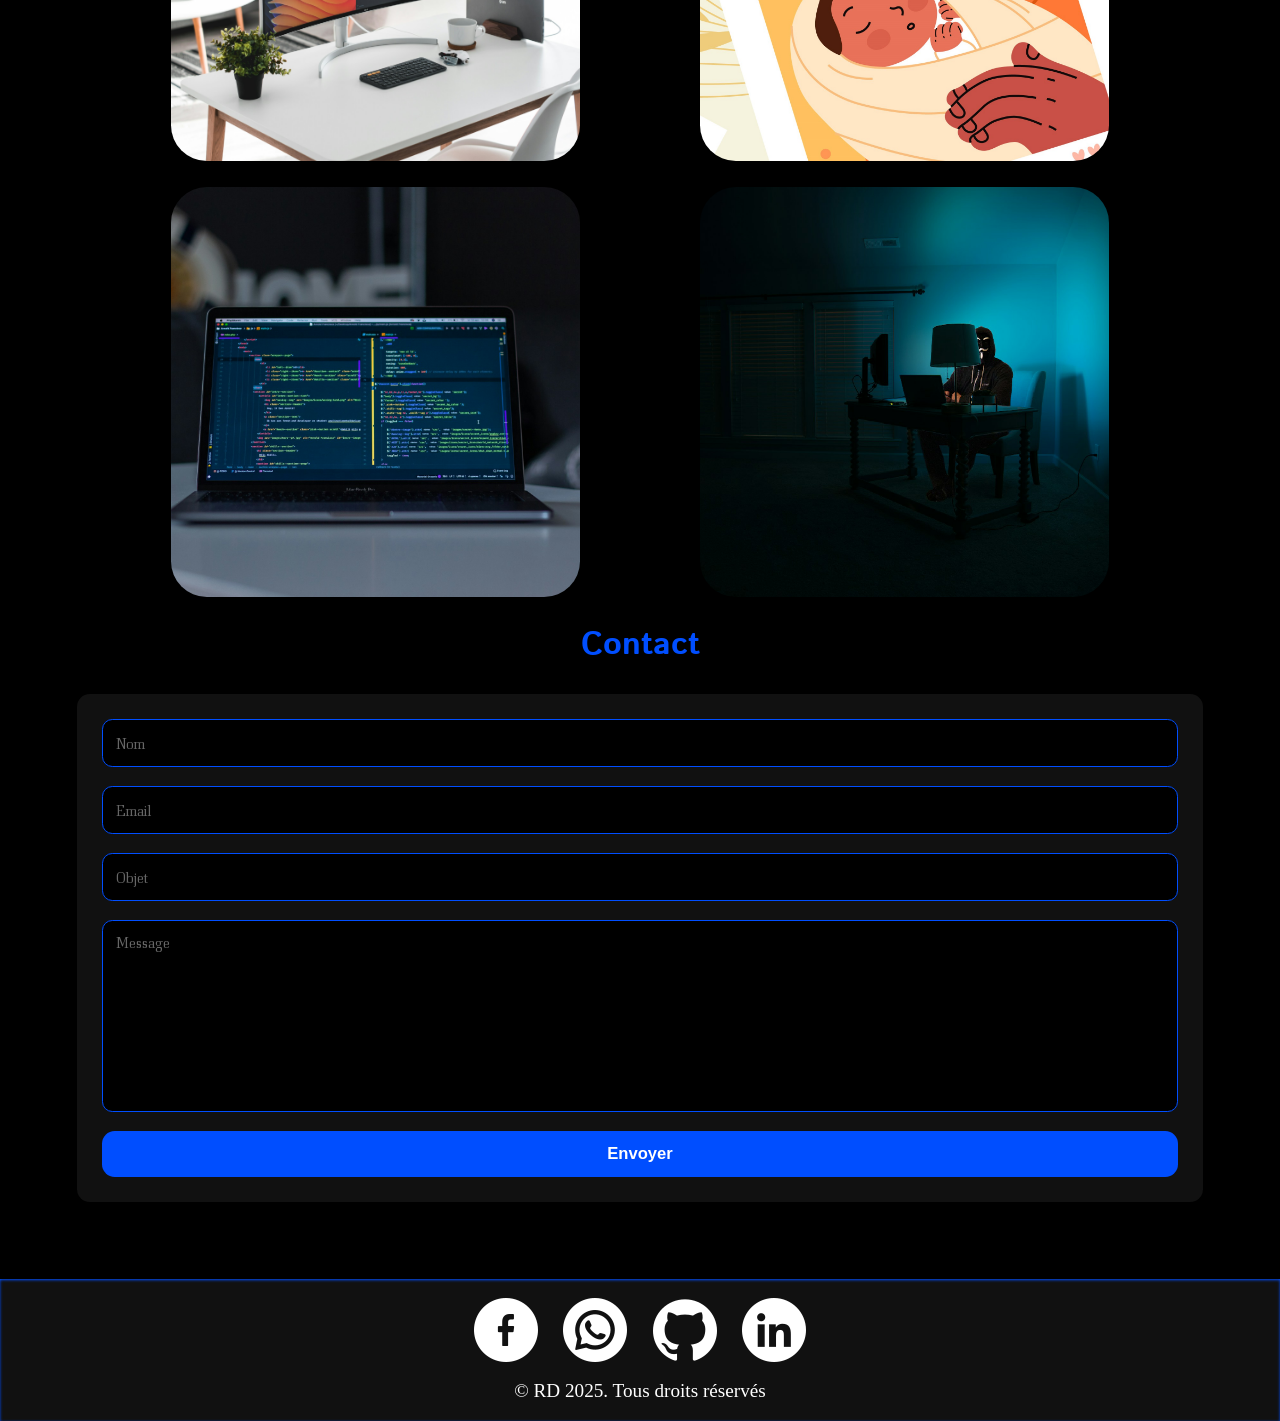
==== commit b3d0fa2e: "modifaction url compte" ====
--- a/index.html
+++ b/index.html
@@ -218,10 +218,10 @@
   <!-- <a href="#top" id="btnTop"><img src="../new_icône/icons8_Sort_Up_50px_1.png" alt="" width="35px" height="35px"></a> -->
   <footer>
     <div class="footer">
-      <a href="#" aria-label="Facebook"><img src="./new_icône/facebook.png" alt="Facebook" /></a>
-      <a href="#" aria-label="Whatsapp"><img src="./new_icône/whatsapp.png" alt="Whatsapp" /></a>
-      <a href="#" aria-label="GitHub"><img src="./new_icône/github.png" alt="GitHub" /></a>
-      <a href="#" aria-label="LinkedIn"><img src="./new_icône/linkedin.png" alt="LinkedIn" /></a>
+      <a href="https://www.facebook.com/danny.eric.1428" aria-label="Facebook"><img src="./new_icône/facebook.png" alt="Facebook" /></a>
+      <a href="https://wa.me/261386565162" aria-label="Whatsapp"><img src="./new_icône/whatsapp.png" alt="Whatsapp" /></a>
+      <a href="https://github.com/DannyEric" aria-label="GitHub"><img src="./new_icône/github.png" alt="GitHub" /></a>
+      <a href="https://www.linkedin.com/in/dany-eric-raladson-1b9351364/" aria-label="LinkedIn"><img src="./new_icône/linkedin.png" alt="LinkedIn" /></a>
     </div>
     <p id="copyright">&copy; RD 2025. Tous droits réservés</p>
   </footer>
--- a/src/style.css
+++ b/src/style.css
@@ -1,16 +1,16 @@
 @font-face {
     font-family: 'Bodonitown';
-    src: url('./font/Bodonitown.ttf');
+    src: url('/font/Bodonitown.ttf');
 }
 
 @font-face {
     font-family: 'IstokWeb-Bold';
-    src: url('./font/IstokWeb-Bold.ttf');
+    src: url('/font/IstokWeb-Bold.ttf');
 }
 
 @font-face {
     font-family: 'IstokWeb-Regular';
-    src: url('./font/IstokWeb-Regular.ttf');
+    src: url('/font/IstokWeb-Regular.ttf');
 }
 
 * {
@@ -41,7 +41,7 @@
 .logo {
     width: 7vw;
     height: 7vw;
-    background: url(./logo/logo1.jpg) no-repeat center/cover;
+    background: url('/logo/logo1.jpg') no-repeat center/cover;
     border-radius: 50%;
 }
 
@@ -175,7 +175,7 @@
     flex: 1 1 40vw;
     width: 40vw;
     height: 40vw;
-    background: url(./photo/Dany1.png) no-repeat center/cover;
+    background: url("/photo/Dany1.png") no-repeat center/cover;
     border-radius: 50%;
     box-shadow: 0 0 30px #004eff;
 }
--- a/src/version_mobile.css
+++ b/src/version_mobile.css
@@ -1,8 +1,8 @@
 @font-face {
     font-family: 'Bodonitown';
-    src: url('./font/Bodonitown.ttf');
+    src: url('/font/Bodonitown.ttf');
     font-family: 'IstokWeb-Bold';
-    src: url('./font/IstokWeb-Bold.ttf');
+    src: url('/font/IstokWeb-Bold.ttf');
 }
 
 @media all and (max-width : 600px) {
@@ -16,7 +16,7 @@
     .logo {
         width: 14vw;
         height: 14vw;
-        background: url(./logo/logo1.jpg) no-repeat center/cover;
+        background: url('/logo/logo1.jpg') no-repeat center/cover;
         border-radius: 50%;
     }
 
@@ -159,7 +159,7 @@
         margin: 4vw auto;
         width: 100%;
         height: 350px;
-        background: url(./photo/Dany1.png) no-repeat center/cover;
+        background: url('/photo/Dany1.png') no-repeat center/cover;
         border-radius: 0% !important;
         box-shadow: none;
     }
--- a/src/version_tablette.css
+++ b/src/version_tablette.css
@@ -14,7 +14,7 @@
     .logo {
         width: 8vw;
         height: 8vw;
-        background: url(./logo/logo1.jpg) no-repeat center/cover;
+        background: url('/logo/logo1.jpg') no-repeat center/cover;
         border-radius: 50%;
     }
 
@@ -157,7 +157,7 @@
         margin: 2vw auto;
         width: 100%;
         height: 800px;
-        background: url(./photo/Dany1.png) no-repeat center/cover;
+        background: url('/photo/Dany1.png') no-repeat center/cover;
         border-radius: 0% !important;
         box-shadow: none;
     }
